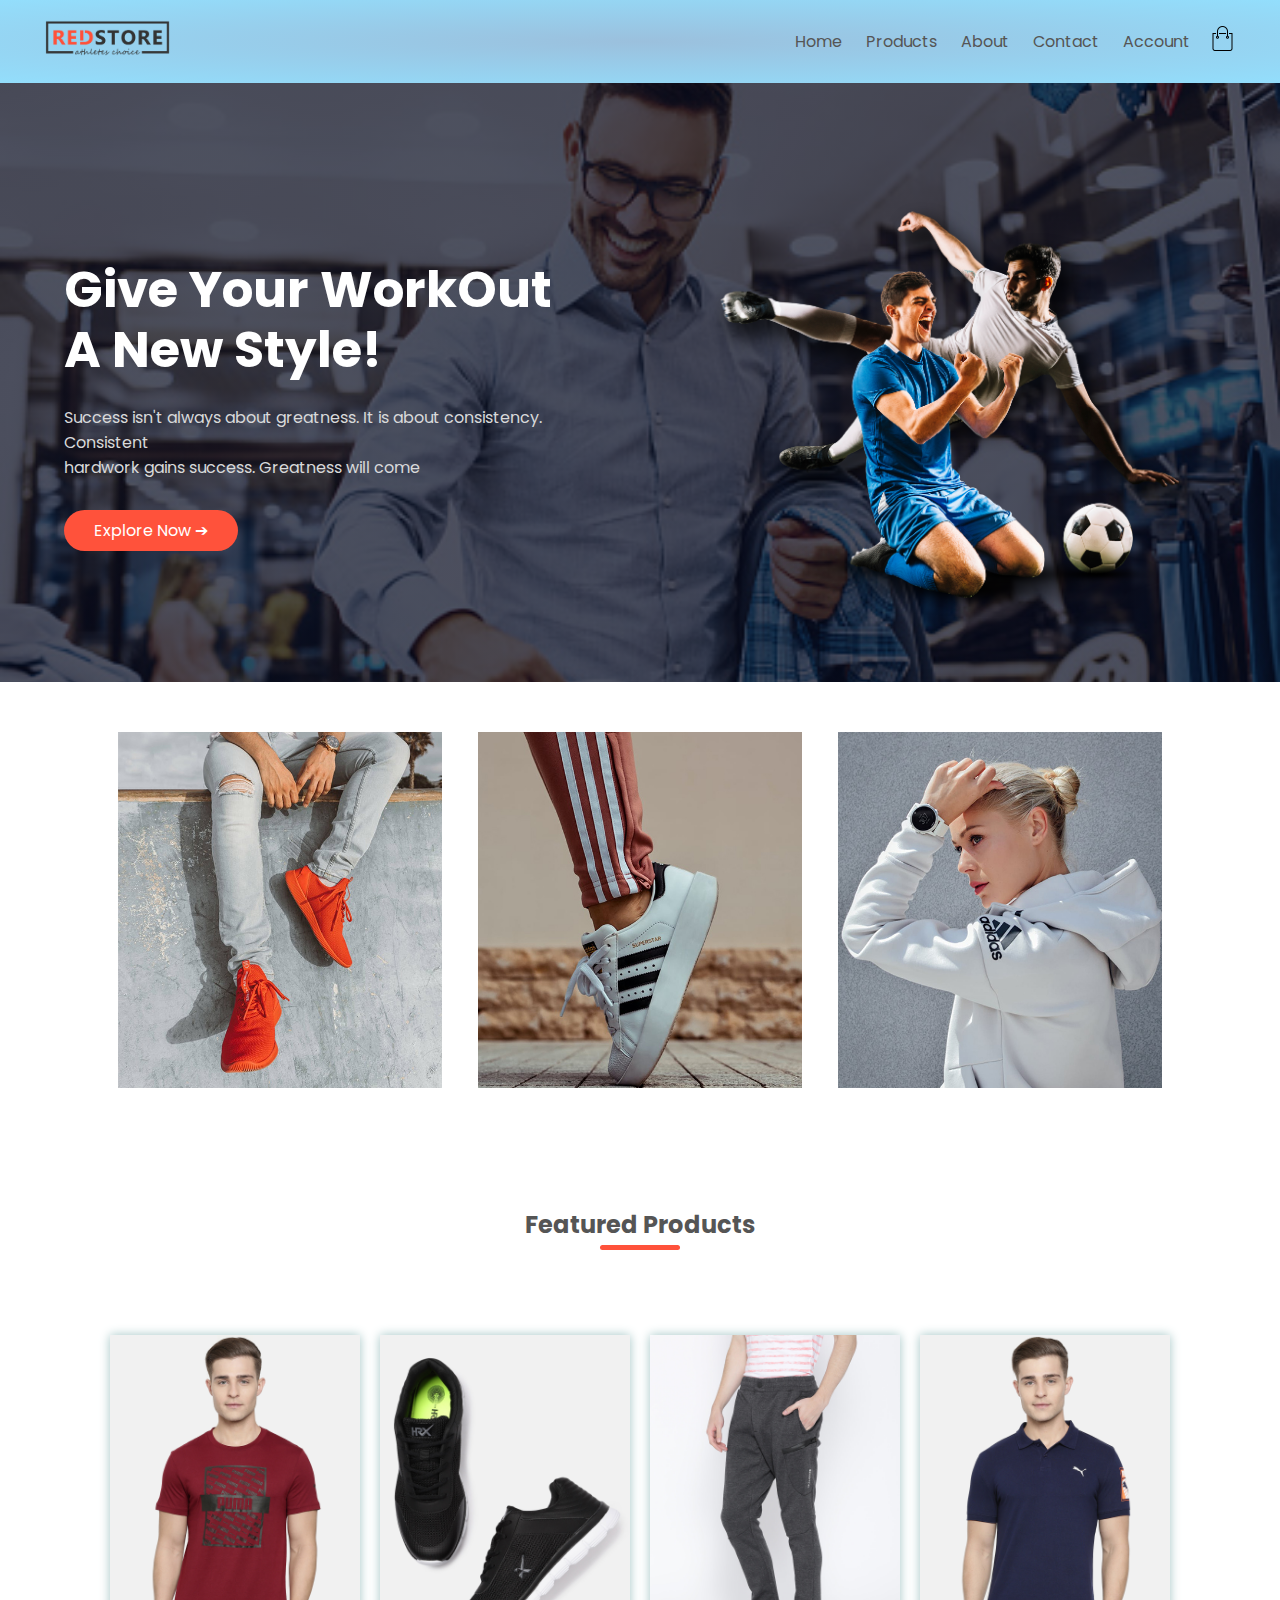
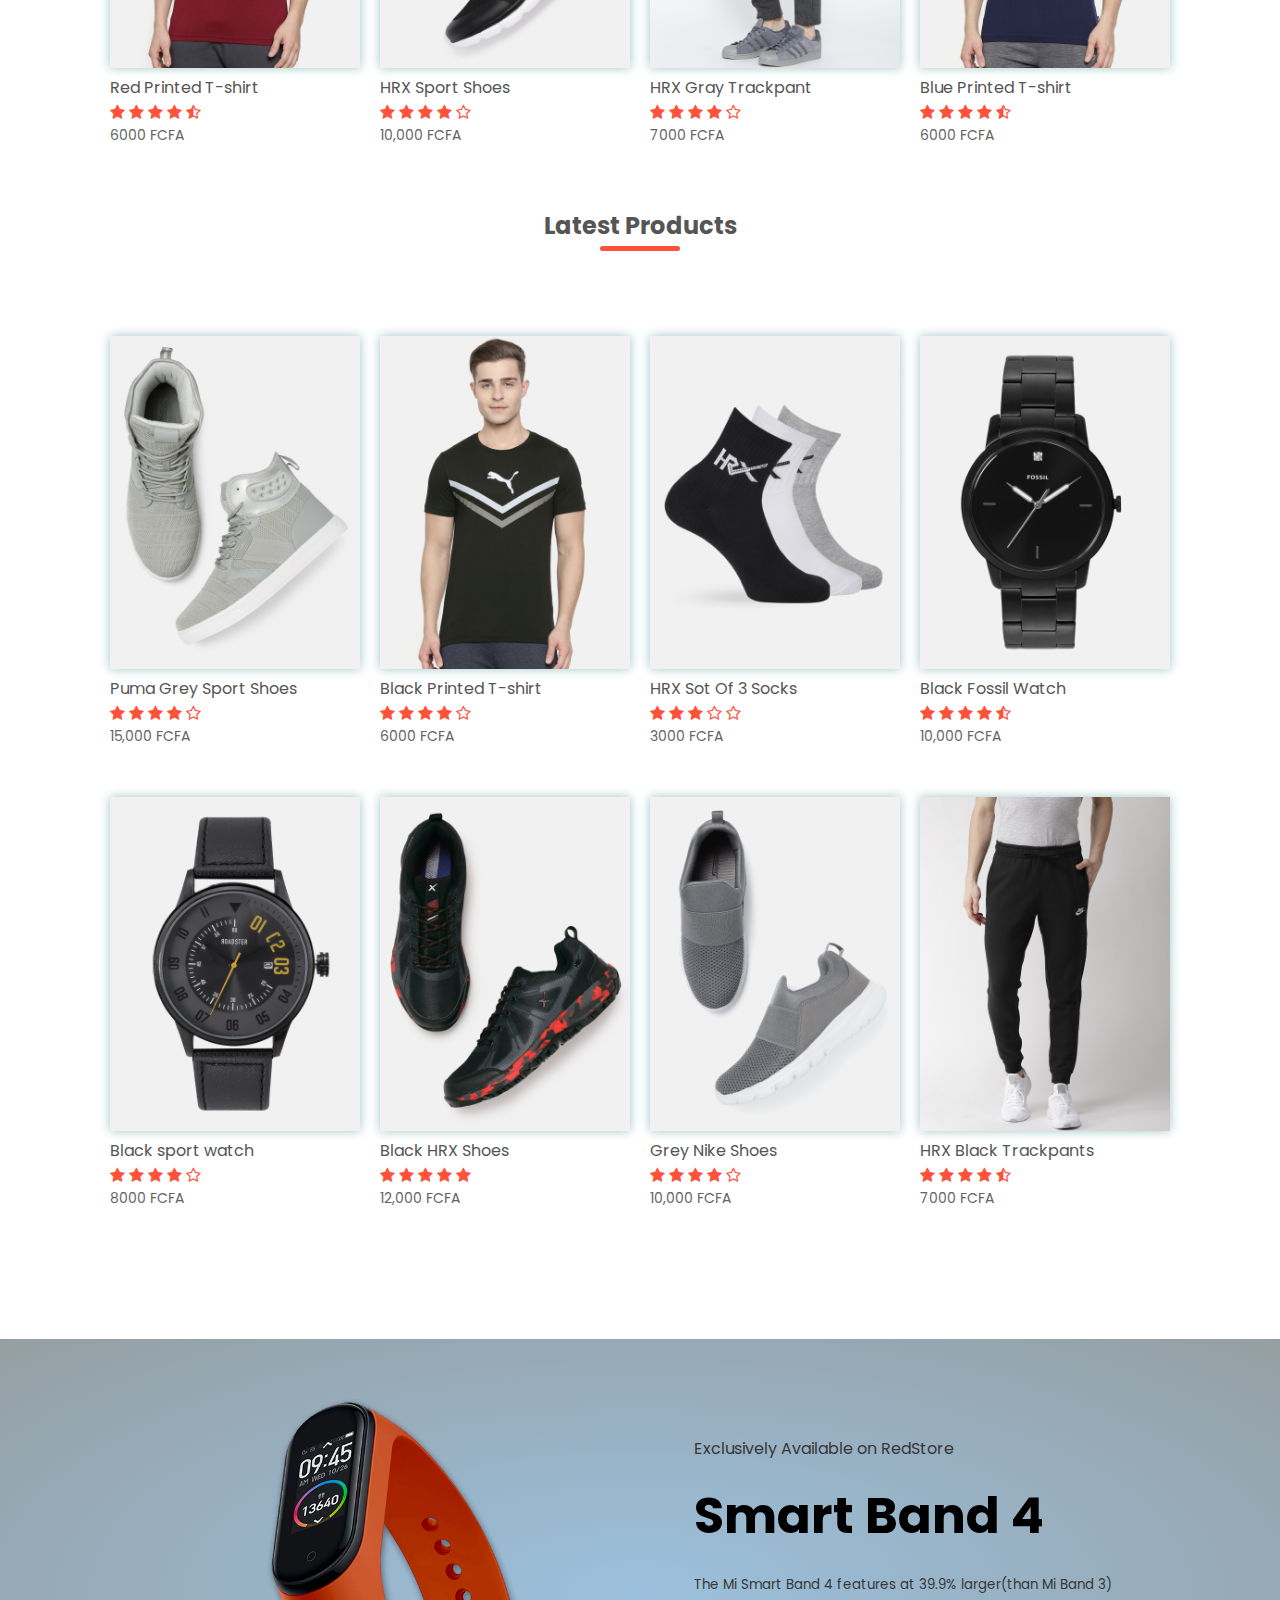
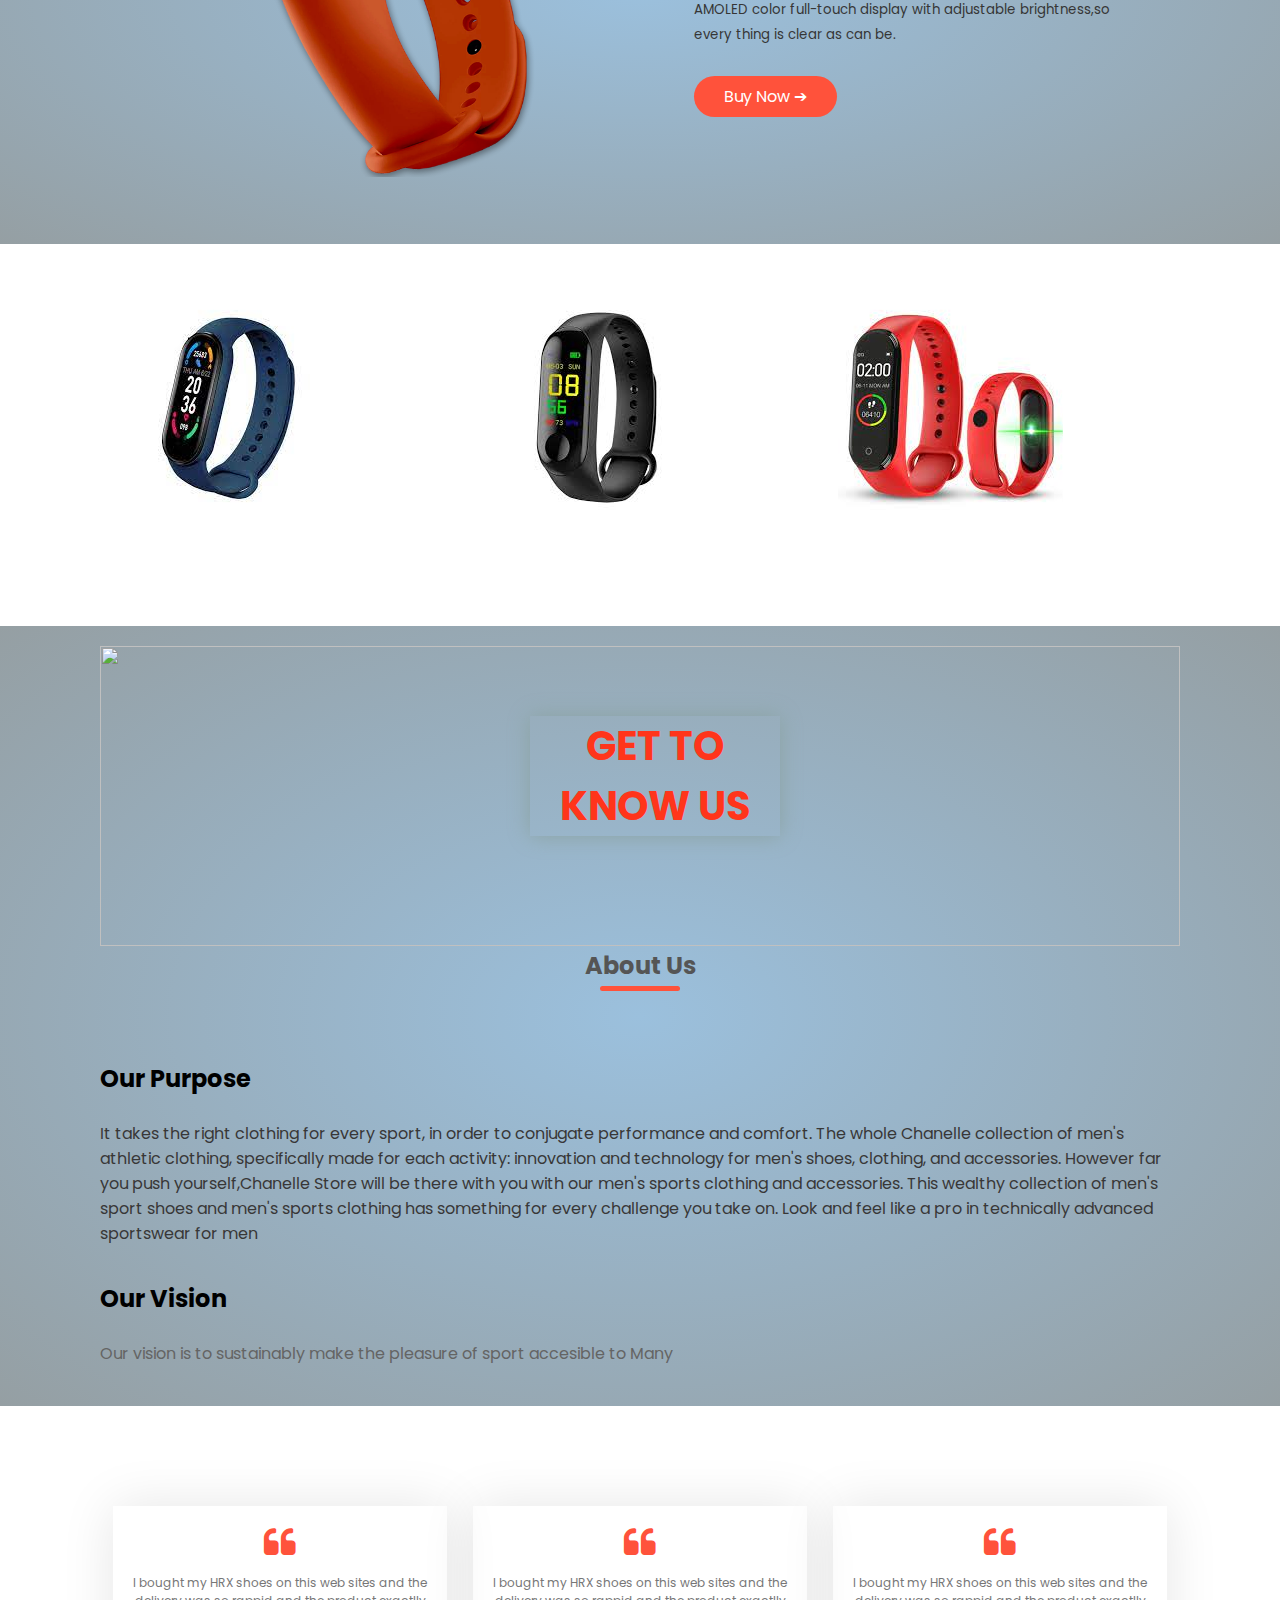
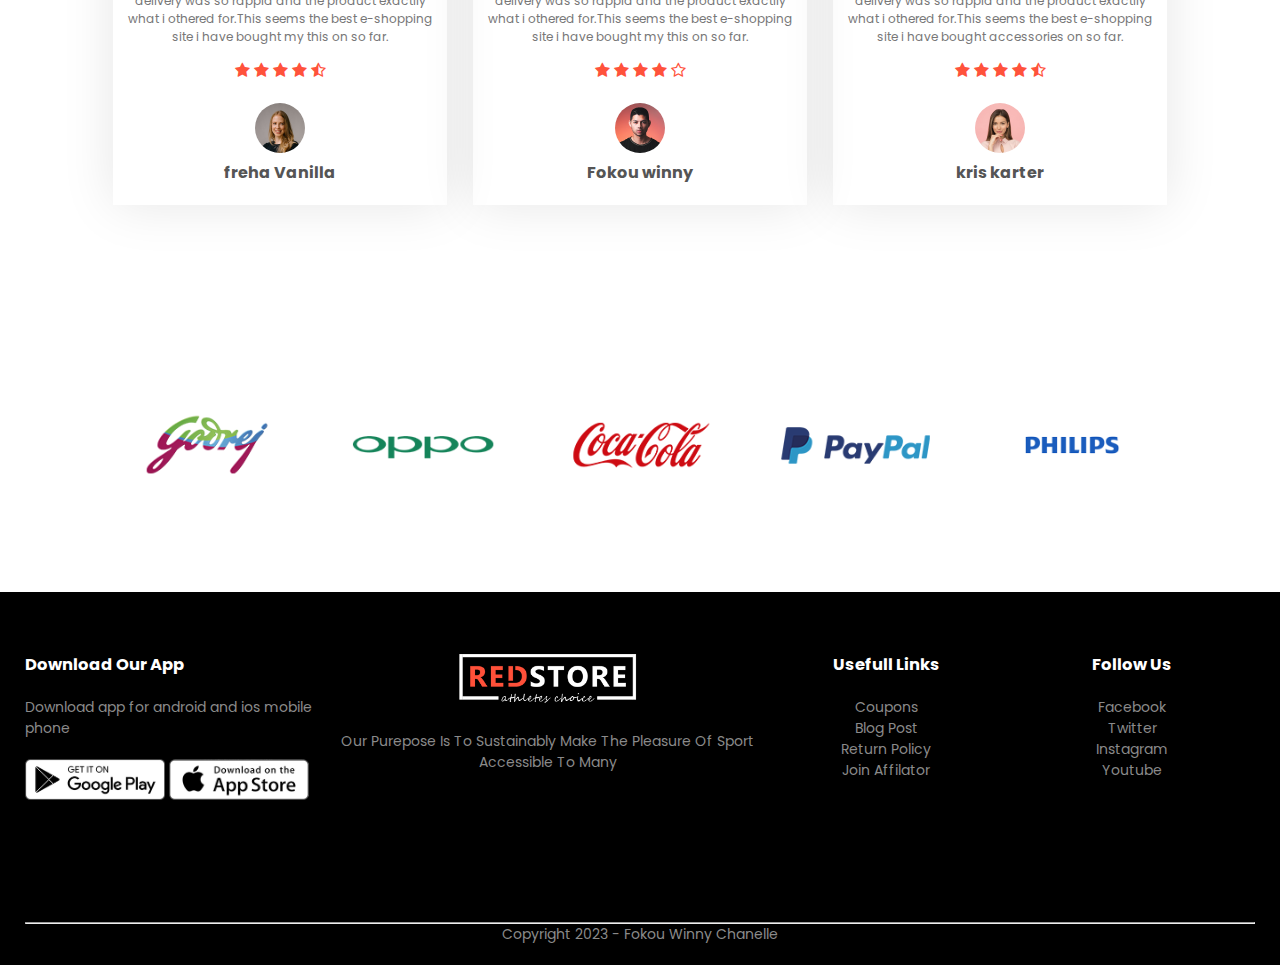
==== chan's E-commerce Website/index.html @ c908f4d0 "My e-commerce website" ====
<!DOCTYPE html>
<html lang="en">
<head>
	<meta charset="UTF-8">
	<meta name="viewport" content="width=device-width,initial-scale=1.0">
	<title>CHANELLE STORE | E-COMMERCE</title>
	<link rel="stylesheet" href="style.css">
	<link rel="preconnect" href="https://fonts.googleapis.com">
	<link rel="preconnect" href="https://fonts.gstatic.com" crossorigin>
	<link href="https://fonts.googleapis.com/css2?family=Poppins:ital,wght@0,200;0,300;0,400;0,600;0,700;1,100;1,200;1,300&display=swap" rel="stylesheet">
	<link rel="stylesheet" href="https://stackpath.bootstrapcdn.com/font-awesome/4.7.0/css/font-awesome.min.css">
</head>
<body>
<!-------header section------->
	<div class="header">
		<div class="container">
			<div class="navbar">
				<div class="logo">
					<a href="index.html"><img src="images/logo.png" width="125px"></a>
				</div>
				<nav>
					<ul id="menu">
						<li><a href="index.html">Home</a></li>
						<li><a href="products.html">Products</a></li>
						<li><a href="#About">About</a></li>
						<li><a href="#contact">Contact</a></li>
						<li><a href="account.html">Account</a></li>
					</ul>
				</nav>
				<a href="cart.html">
					<img src="images/cart.png" width="25px" height="25px">
				</a>
				<img src="images/menu.png" class="menu-icon" onclick="clickmenu()">
			</div>
		</div>
		<div class="row">
			<div class="col-2" >
				<h1>Give Your WorkOut <br>A New Style!</h1>
				<p style="font-size: 16px; color: rgb(216, 217, 218);">Success isn't always about greatness. It is about consistency. Consistent <br> hardwork gains success. Greatness will come</p>
				<a href="" class="btn">Explore Now &#10132;</a>
			</div>
			<div class="col-2">
				<img src="images/image1.png">
			</div>
		</div>
	</div>

<!--------featured categories section-------->
	<div class="categories">
		<div class="small-container">
			<div class="row">
				<div class="col-3">
					<img src="images/category-1.jpg" >
				</div>
				<div class="col-3">
					<img src="images/category-2.jpg" >
				</div>
				<div class="col-3">
					<img src="images/category-3.jpg" >
				</div>
			</div>
		</div>
	</div>

<!----------featured products------->
	<div class="small-container">
		<h2 class="title">Featured Products</h2>
		<div class="row">
			<div class="col-4">
				<div class="sub4">
					<a href="products_detail.html">
						<img src="images/product-1.jpg">
					</a>
					<h4>Red Printed T-shirt</h4>
					<div class="raiting">
						<i class="fa fa-star"></i>
						<i class="fa fa-star"></i>
						<i class="fa fa-star"></i>
						<i class="fa fa-star"></i>
						<i class="fa fa-star-half-o"></i>
					</div>
					<p>6000 FCFA</p>
				</div>
			</div>
			<div class="col-4">
				<div class="sub4">
					<img src="images/product-2.jpg">
					<h4>HRX Sport Shoes</h4>
					<div class="raiting">
						<i class="fa fa-star"></i>
						<i class="fa fa-star"></i>
						<i class="fa fa-star"></i>
						<i class="fa fa-star"></i>
						<i class="fa fa-star-o"></i>
					</div>
					<p>10,000 FCFA</p>
				</div>
			</div>
			<div class="col-4">
				<div class="sub4">
					<img src="images/product-3.jpg">
					<h4>HRX Gray Trackpant</h4>
					<div class="raiting">
						<i class="fa fa-star"></i>
						<i class="fa fa-star"></i>
						<i class="fa fa-star"></i>
						<i class="fa fa-star"></i>
						<i class="fa fa-star-o"></i>
					</div>
					<p>7000 FCFA</p>
				</div>
			</div>
			
			<div class="col-4">
				<div class="sub4">
					<img src="images/product-4.jpg">
					<h4>Blue Printed T-shirt</h4>
					<div class="raiting">
						<i class="fa fa-star"></i>
						<i class="fa fa-star"></i>
						<i class="fa fa-star"></i>
						<i class="fa fa-star"></i>
						<i class="fa fa-star-half-o"></i>
					</div>
					<p>6000 FCFA</p>
				</div>
			</div>
		</div>
<!-- -----------------------------latest products----------------------------- -->
		<h2 class="title">Latest Products</h2>
		<div class="row">
			<div class="col-4">
				<div class="sub4">
					<img src="images/product-5.jpg">
					<h4>Puma Grey Sport Shoes</h4>
					<div class="raiting">
						<i class="fa fa-star"></i>
						<i class="fa fa-star"></i>
						<i class="fa fa-star"></i>
						<i class="fa fa-star"></i>
						<i class="fa fa-star-o"></i>
					</div>
					<p>15,000 FCFA</p>
				</div>
			</div>
			<div class="col-4">
				<div class="sub4">
					<img src="images/product-6.jpg">
					<h4>Black Printed T-shirt</h4>
					<div class="raiting">
						<i class="fa fa-star"></i>
						<i class="fa fa-star"></i>
						<i class="fa fa-star"></i>
						<i class="fa fa-star"></i>
						<i class="fa fa-star-o"></i>
					</div>
					<p>6000 FCFA</p>
				</div>
			</div>
			<div class="col-4">
				<div class="sub4">
					<img src="images/product-7.jpg">
					<h4>HRX Sot Of 3 Socks</h4>
					<div class="raiting">
						<i class="fa fa-star"></i>
						<i class="fa fa-star"></i>
						<i class="fa fa-star"></i>
						<i class="fa fa-star-o"></i>
						<i class="fa fa-star-o"></i>
					</div>
					<p>3000 FCFA</p>
				</div>
			</div>
			
			<div class="col-4">
				<div class="sub4">
					<img src="images/product-8.jpg">
					<h4>Black Fossil Watch</h4>
					<div class="raiting">
						<i class="fa fa-star"></i>
						<i class="fa fa-star"></i>
						<i class="fa fa-star"></i>
						<i class="fa fa-star"></i>
						<i class="fa fa-star-half-o"></i>
					</div>
					<p>10,000 FCFA</p>
				</div>
			</div>
		</div>
		<div class="row">
			<div class="col-4">
				<div class="sub4">
					<img src="images/product-9.jpg">
					<h4>Black sport watch</h4>
					<div class="raiting">
						<i class="fa fa-star"></i>
						<i class="fa fa-star"></i>
						<i class="fa fa-star"></i>
						<i class="fa fa-star"></i>
						<i class="fa fa-star-o"></i>
					</div>
					<p>8000 FCFA</p>
				</div>
			</div>
			<div class="col-4">
				<div class="sub4">
					<img src="images/product-10.jpg">
					<h4>Black HRX Shoes</h4>
					<div class="raiting">
						<i class="fa fa-star"></i>
						<i class="fa fa-star"></i>
						<i class="fa fa-star"></i>
						<i class="fa fa-star"></i>
						<i class="fa fa-star"></i>
					</div>
					<p>12,000 FCFA</p>
				</div>
			</div>
			<div class="col-4">
				<div class="sub4">
					<img src="images/product-11.jpg">
					<h4>Grey Nike Shoes</h4>
					<div class="raiting">
						<i class="fa fa-star"></i>
						<i class="fa fa-star"></i>
						<i class="fa fa-star"></i>
						<i class="fa fa-star"></i>
						<i class="fa fa-star-o"></i>
					</div>
					<p>10,000 FCFA</p>
				</div>
			</div>
			
			<div class="col-4">
				<div class="sub4">
					<img src="images/product-12.jpg">
					<h4>HRX Black Trackpants</h4>
					<div class="raiting">
						<i class="fa fa-star"></i>
						<i class="fa fa-star"></i>
						<i class="fa fa-star"></i>
						<i class="fa fa-star"></i>
						<i class="fa fa-star-half-o"></i>
					</div>
					<p>7000 FCFA</p>
				</div>
			</div>
		</div>
	</div>

<!----------------offers------------------>
	<div class="offers">
		<div class="small-container">
			<div class="row">
				<div class="col-2">
					<img src="images/exclusive.png" class="offers-img">
				</div>
				<div class="col-2">
					<p style="color: rgb(54, 54, 54);">Exclusively Available on RedStore</p>
					<h1 style="color: black">Smart Band 4</h1>
					<small>The Mi Smart Band 4 features at 39.9% larger(than Mi Band 3) AMOLED color full-touch display with adjustable brightness,so every thing is clear as can be.<br></small>
					<a href="" class="btn">Buy Now &#10132;</a>
				</div>
			</div>
		</div>
	</div>

<!--------featured categories end section-------->
	<div class="categories">
		<div class="small-container">
			<div class="row">
				<div class="col-3">
					<img src="images/cat-end-8.jpeg" >
				</div>
				<div class="col-3">
					<img src="images/cat-end-6.jpeg" >
				</div>
				<div class="col-3">
					<img src="images/cat-end-5.jpeg" >
				</div>
			</div>
		</div>
	</div>

<!-- -------------------------About us------------------------------- -->
	<div class="about-us" id="About">
		<div class="small-container">
			<img src="/images/about-us.jpg">
			<div class="GET">
				<h1> GET TO KNOW US <br></h1>
			</div>
			<h2 class="title">About Us</h2>
			<div class="our-aim">
				<h2><br>Our Purpose</h2>
				<p style="color: rgb(56, 55, 55);"><br>It takes the right clothing for every sport, in order to conjugate performance and comfort. The whole Chanelle collection of men's athletic clothing, specifically made for each activity: innovation and technology for men's shoes, clothing, and accessories. However far you push yourself,Chanelle Store will be there with you with our men's sports clothing and accessories. This wealthy collection of men's sport shoes and men's sports clothing has something for every challenge you take on. Look and feel like a pro in technically advanced sportswear for men</p>
				<h2><br>Our Vision</h2>
				<p><br>Our vision is to sustainably make the pleasure of sport accesible to Many</p>
			</div>
		</div>
	</div>

<!------------------Testimonial------------------->
	<div class="testimonial">
		<div class="small-container">
			<div class="row">
				<div class="col-3">
					<i class="fa fa-quote-left"></i>
					<p>I bought my HRX shoes on this web sites and the delivery was so rappid and the product exactlly what i othered for.This seems the best e-shopping site i have bought my this on so far.</p>
					<div class="raiting">
						<i class="fa fa-star"></i>
						<i class="fa fa-star"></i>
						<i class="fa fa-star"></i>
						<i class="fa fa-star"></i>
						<i class="fa fa-star-half-o"></i>
					</div>
					<img src="images/user-1.png" class="user-img">
					<h3>freha Vanilla</h3>
				</div>
				<div class="col-3">
					<i class="fa fa-quote-left"></i>
					<p>I bought my HRX shoes on this web sites and the delivery was so rappid and the product exactlly what i othered for.This seems the best e-shopping site i have bought my this on so far.</p>
					<div class="raiting">
						<i class="fa fa-star"></i>
						<i class="fa fa-star"></i>
						<i class="fa fa-star"></i>
						<i class="fa fa-star"></i>
						<i class="fa fa-star-o"></i>
					</div>
					<img src="images/user-2.png" class="user-img">
					<h3>Fokou winny</h3>
				</div>
				<div class="col-3">
					<i class="fa fa-quote-left"></i>
					<p>I bought my HRX shoes on this web sites and the delivery was so rappid and the product exactlly what i othered for.This seems the best e-shopping site i have bought accessories on so far.</p>
					<div class="raiting">
						<i class="fa fa-star"></i>
						<i class="fa fa-star"></i>
						<i class="fa fa-star"></i>
						<i class="fa fa-star"></i>
						<i class="fa fa-star-half-o"></i>
					</div>
					<img src="images/user-3.png" class="user-img">
					<h3>kris karter</h3>
				</div>
			</div>
		</div>
	</div>
<!--------------brands------------->
	<div class="brands">
		<div class="small-container">
			<div class="row">
				<div class="col-5">
					<img src="images/logo-godrej.png">
				</div>
				<div class="col-5">
					<img src="images/logo-oppo.png">
				</div>
				<div class="col-5">
					<img src="images/logo-coca-cola.png">
				</div>
				<div class="col-5">
					<img src="images/logo-paypal.png">
				</div>
				<div class="col-5">
					<img src="images/logo-philips.png">
				</div>
			</div>
		</div>
	</div>
<!------------------footer--------------->
<div class="footer" id="contact">
	<div class="containerf">
		<div class="row">
			<div class="footer-col-1">
				<h3>Download Our App</h3>
				<p>Download app for android and ios mobile phone</p>
				<div class="app-logo">
					<img src="images/play-store.png" >
					<img src="images/app-store.png" >
				</div>
			</div>
			<div class="footer-col-2">
				<img src="images/logo-white.png">
				<p>Our Purepose Is To Sustainably Make The Pleasure Of Sport Accessible To Many</p>
			</div>
			<div class="footer-col-3">
				<h3>Usefull Links</h3>
				<ul>
					<li>Coupons</li>
					<li>Blog Post</li>
					<li>Return Policy</li>
					<li>Join Affilator</li>
				</ul>
			</div>
			<div class="footer-col-4">
				<h3>Follow Us</h3>
				<ul>
					<li>Facebook</li>
					<li>Twitter</li>
					<li>Instagram</li>
					<li>Youtube</li>
				</ul>
			</div>
		</div>
		<hr>
		<p class="copyright">Copyright 2023 - Fokou Winny Chanelle</p>
	</div>
</div>

<script src="script.js"></script>

</body>
</html>
---- chan's E-commerce Website/style.css ----
* {
    margin: 0;
    padding:0;
}
body {
    font-family: 'Poppins', sans-serif;
}
/* -------------------- navigation bar-----------*/
.navbar {
    display: flex;
    align-items: center;
    padding: 20px;
}
nav {
    flex: 1;
    text-align: right;
}
nav ul{
    display: inline-block;
    list-style-type: none;
}
nav ul li{
    margin-right: 20px;
    font-size: 16px;
    display: inline-block ; 
}
nav ul li::after{
    content: '';
    width: 0%;
    height: 2px;
    background: #ff523b;
    margin:auto;
    display: block  ;
    transition: 0.5s;
}
nav ul li:hover::after{
    width: 100%;
}
a {
    text-decoration: none;
    color: #555;
}
p {
    color: rgb(100, 100, 100);
}
.container {
    max-width: 1300px;
    margin: auto;
    padding-left: 25px;
    padding-right: 25px;
    background: radial-gradient(rgb(155, 192, 221),rgb(147, 222, 252));
}
/* -----------------------header--------------------- */
.row {
    display: flex;
    align-items: center; 
    justify-content: space-around;
    flex-wrap: wrap;
}
.col-2 {
    flex-basis: 40%;
    min-width: 300px;
}
.col-2 img {
    max-width: 100%;
    padding: 50px 0;
}
.col-2 h1 {
    font-size: 50px;
    line-height: 60px;
    margin: 25px 0;
    color: #fff;
}
.btn {
    display: inline-block;
    color: #fff;
    background: #ff523b;
    padding: 8px 30px;
    margin: 30px 0;
    border-radius: 30px; ;
    transition-duration: 0.5s;
}
.btn:hover{
    background: grey;
}
.header {
    background-image: linear-gradient(rgba(4,9,30,0.7),rgba(4,9,30,0.7)),url(images/fbg.jpg);
    width: 100%;
    height: 100%;
    background-size: cover;
}
.header .row{
    margin-top: 50px;
}
/* --------------------------categories-------------------------- */
.categories{
    margin-top: 50px;  
}
.col-3 {
    flex-basis: 30%;
    min-width: 250px;
    margin-bottom: 100px;
}
.col-3 img {
    max-width: 100%;
}
.small-container {
    max-width: 1080px;
    margin: auto;
    padding-left: 25px;
    padding-right: 25px;
}
.title{
    text-align: center;
    margin: 0 auto 80px;
    position: relative;
    line-height: 60px;
    color: #555;
}
.title::after{
    content: '';
    width: 80px;
    height: 5px;
    border-radius: 5px;
    background: #ff523b;
    bottom: 5px;
    position: absolute;
    left: 50%;
    transform: translate(-50%);
}
.col-4 {
    flex-basis: 20%;
    min-width: 250px;
    margin-bottom: 50px;
    transition: 0.1s;
}
.col-4 img {
    max-width: 100%;
    box-shadow: 0 0 10px 0 rgb(163, 197, 197);
}
h4 {
    color: #555;
    font-weight: normal;
}
.col-4 p{
    font-size: 14px;
}
.raiting .fa{
    color: #ff523b;
}
.col-4 .sub4:hover {
    transform: translateY(-20px);
}
/* -----------------------------------------offers------------------------------ */
.offers {
    background: radial-gradient(rgb(155, 192, 221),rgb(149, 159, 163));
    margin-top: 80px;
    padding: 30px;
}
.col-2 .offers-img {
    padding: 30px;
}
.col-2 .offers-img:hover{
    box-shadow: 0 0 20px 0 rgb(139, 163, 163);
}
small {
    color: rgb(54, 54, 54);
}

/* ---------------------------------About us----------------------- */
.about-us {
    background: radial-gradient(rgb(155, 192, 221),rgb(149, 159, 163));
    height: 780px;
}
.about-us img {
    width: 1080px;
    height: 300px;
    margin: 20px 0;
}
.about-us .title {
    transform: translateY(-150px);
}
.GET {
    width: 250px;
    margin-left: 430px;
    text-align: center;
    color:#ff351b;
    font-size: 20px;
    transform: translateY(-250px);
    box-shadow: 0 0 20px 0 rgb(139, 163, 163);
}
.our-aim {
    transform: translateY(-200px);
}
/* ---------------------------testimonial---------------------------- */
.testimonial {
    padding-top: 100px;
}
.testimonial .col-3 {
    text-align: center;
    padding: 20px 5px;
    box-shadow: 0 0 50px 0px rgba(0,0,0, 0.1);
    cursor: pointer;
    transition: 0.1s;
}
.testimonial .col-3 img {
    width: 50px;
    margin-top: 20px;
    border-radius: 50%;
}
.testimonial .col-3:hover {
    transform: translateY(-10px);
}
.fa.fa-quote-left {
    font-size:34px;
    color: #ff523b;
}
.col-3 p {
    font-size: 12px;
    color: #777;
    margin: 12px 0;
}
.testimonial .col-3 h3 {
    font-weight: 600px;
    color: #555;
    font-size: 16px;
}
/* -------------------------brands----------------------------- */
.brands {
    margin: 100px auto;
}
.col-5 {
    width: 160px;
}
.col-5 img{
    width: 100%;
    cursor: pointer;
    filter: grayscale(20%);
}
.col-5 img:hover {
    filter: grayscale(100%);
}
/* ------------------footer------------------ */
.containerf {
    max-width: 1300px;
    margin: auto;
    padding-left: 25px;
    padding-right: 25px;
}
.footer {
    background: #000;
    color: #8a8a8a;
    font-size: 14px;
    padding: 60px 0 20px;
}
.footer p {
    color: #8a8a8a;
}
.footer h3 {
    color: #fff;
    margin-bottom: 20px;
}
.footer-col-1 ,.footer-col-2, .footer-col-3, .footer-col-4 {
    min-height: 250px;
    margin-bottom: 20px;
}
.footer-col-1 {
    flex-basis: 25%;
}
.footer-col-2 {
    flex: 1;
    text-align: center;
}
.footer-col-2 img {
    width: 180px;
    margin-bottom: 20px;
}
.footer-col-3  , .footer-col-4 {
    flex-basis: 20%;
    text-align: center;
}
ul {
    list-style-type: none;
}
.app-logo {
    margin-top: 20px;
}
.app-logo img{
    width: 140px;
}
.footer .hr {
    border: none;
    background: rgb(1, 10, 53);
    height: 3px;
    margin: 20px 0;
}
.copyright{
    text-align: center;
}
.menu-icon{
    width: 28px;
    margin-left: 20px;
    display: none;
}

/* ---------------------------products------------------------ */
.row-2 {
    justify-content: space-between;
    margin: 100px auto 50px;
}
select {
    border: 2px solid #ff523b;
    padding: 5px;
}
select:focus {
    outline: none;
}
.page-btn {
    margin: 0 auto 80px;
}
.page-btn span {
    display: inline-block;
    border: 2px solid #ff523b;
    margin-top: 20px;
    margin-left: 10px;
    height: 40px;
    width: 40px;
    text-align: center;
    line-height: 40px;
    cursor: pointer;
}
.page-btn span:hover {
    background: #ff523b;
    color: #fff;
}

/* --------------------------single product details--------------------- */
.single-product {
    margin-top: 80px
}
.single-product .col-2 img {
    padding: 0;
}
.single-product .col-2{
    padding: 20px;
}
.single-product h4 {
    margin: 20px 0;
    font-size: 22px;
    font-weight: bold;
}
.single-product select {
    display: block;
    padding: 10px;
    margin-top: 20px;
}
.single-product input {
    width: 50px;
    height: 40px;
    padding-left: 10px;
    font-size: 20px;
    margin-right: 10px;
    border: 1px solid #ff523b;
}
input:focus {
    outline: none;
}

.single-product .fa {
    color: #ff523b;
    margin-left: 10PX;
}
.small-img-row {
    display: flex;
    justify-content: space-between;
}
.small-img-col {
    flex-basis: 24%;
    cursor: pointer;
}
/* ----------------cart item------------------ */

.cart-page {
    margin: 80px auto;
}
table {
    width: 100%;
    border-collapse: collapse;
}
.cart-info {
    display: flex;
    flex-wrap: wrap;
}
th {
    text-align: left;
    padding: 5px;
    color: white;
    background: #ff523b;
    font-weight: normal;
}
td {
    padding: 10px 5px;
}
td input {
    width: 40px;
    height: 30px;
    padding: 5px;
}
td a {
    color: #ff523b;
    font-size: 12px;
}
td img{
    width: 80px;
    height: 80px;
    margin-right: 10px;
}
.total-price {
    display: flex;
    justify-content: flex-end;
}
.total-price table{
    border-top: 3px solid #ff523b;
    max-width: 400px;
    width: 100%;
}
td:last-child {
    text-align: right;
}
th:last-child {
    text-align: right;
}

/* -------------------account-page-------------- */
.form-container {
    background: white;
    width: 300px;
    height: 400px;
    position: relative;
    text-align: center;
    padding: 20px 0;
    margin: auto;
    margin-bottom: 10px;
    box-shadow: 0 0 20px 0 rgb(140, 194, 194);
    overflow: hidden;
}
.form-container span {
    font-weight: bold;
    padding: 0 10px;
    color: #555;
    cursor: pointer;
    width: 100px;
    display: inline-block;
}
.form-btn {
    display: inline-block;
}
.form-container form {
    max-width: 300px;
    padding: 0 20px;
    position: absolute;
    top: 130px;
    transition: 1s;
}
form input {
    width: 80%;
    height: 30px;
    margin: 10px 0;
    padding: 0 10px;
    border: 1px solid #ccc;
}
form .btn {
    width: 80%;
    border: none;
    cursor: pointer;
    margin: 10px 0;
} 

form .btn:focus {
    outline: none;
}
#logf {
    left: -325px;
}
#regf {
    left: 0px;
}
form a {
    font-size: 12px;
}
#Indicator {
    width: 110px;
    height: 3px;
    border: none;
    margin-top: 8px;
    margin-left: 20px;
    background: #ff523b;
    transform: translateX(135px);
    transition: 1s;
}




/* ---------------media query for menu -------------- */
@media only screen and (max-width:800px){
    nav ul{
        position: absolute;
        top: 70px;
        left: 0;
        background: radial-gradient(rgb(1, 114, 212),rgb(147, 222, 252));
        width:100%;
        overflow: hidden;
        transition: max-height 0.5s;
    }
    nav ul li{
        display: block;
        margin-right: 50px;
        margin-top: 10px;
        margin-bottom: 10px;
    }
    nav ul li::after{
        content: "";
        height: 2px;
        width: 0%;
        background: #ff523b;
        margin-left: 80%;
        margin-right: 50px;
        transition: 0.1s;
    }
    nav ul li:hover::after{
        width: 70px;
    }
    .menu-icon {
        display: block;
        cursor: pointer;
    }
    .about-us img {
        width: 100%;
        height: 100%;
        margin: 20px 0;
    }
}
/* ---------------media query for less than 600 screen size -------------- */
@media only screen and (max-width:600px){
    .row{
        text-align: center;
    }
    .footer-col-2 {
        flex: 1;
        text-align: center;
        margin-top: 60px;
        margin-bottom: 0;
        margin-left: 35px;
        margin-right: 35px;
    }
    .col-2, .col-3, .col-4 {
        flex-basis: 100%;
    }
    .single-product .row {
        text-align: left;
    }
    .single-product .col-2 {
        padding: 20px 0;
    }
    .single-product h1 {
        font-size: 26px;
        line-height: 32px;
    }
    .cart-info p {
        font-size: 12px;
    }
    /* ---------------------------------About us----------------------- */
    .about-us {
        height: 1000px;
        text-align: center;
    }
    .about-us .title {
        transform: translateY(-115px);
    }
    .GET {
        width: 40%;
        margin-left: 30%;
        text-align: center;
        color:#ff351b;
        font-size: 14px;
        transform: translateY(-180px);
        box-shadow: 0 0 20px 0 rgb(139, 163, 163);
    }
}
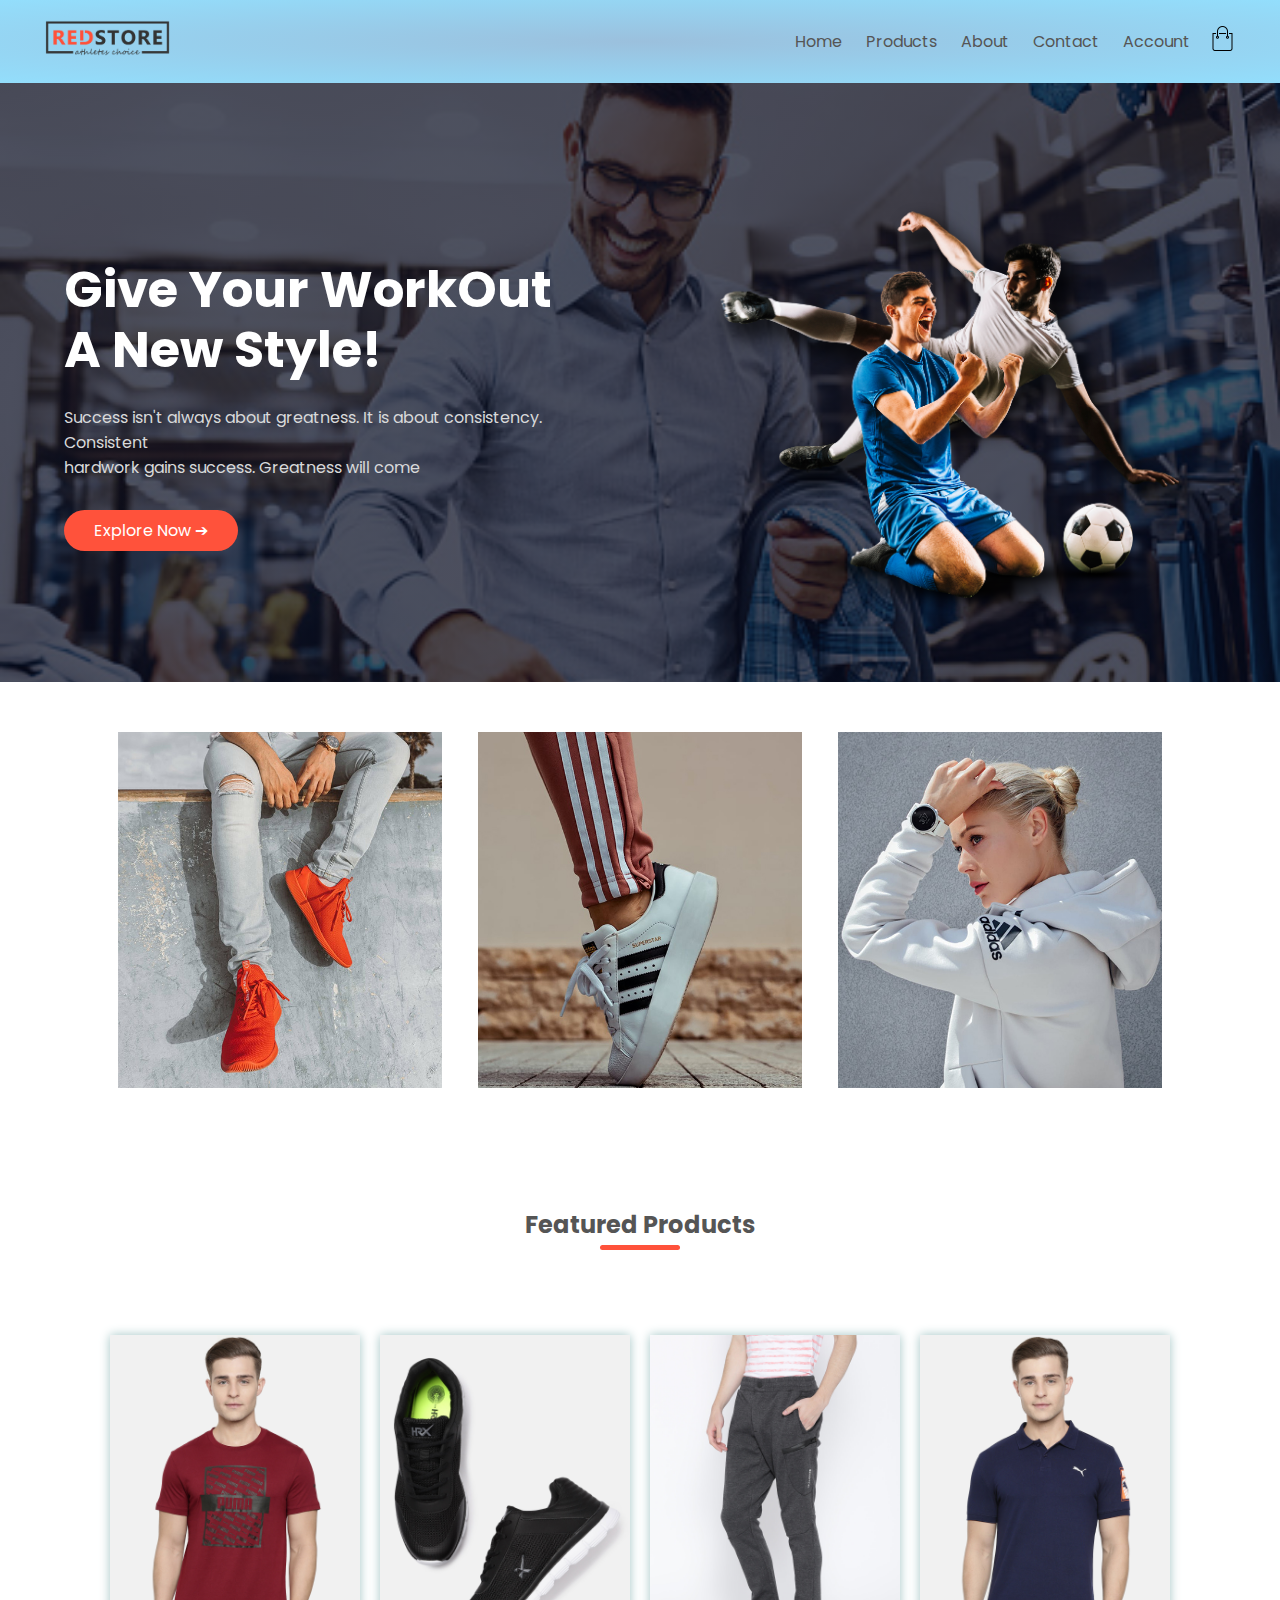
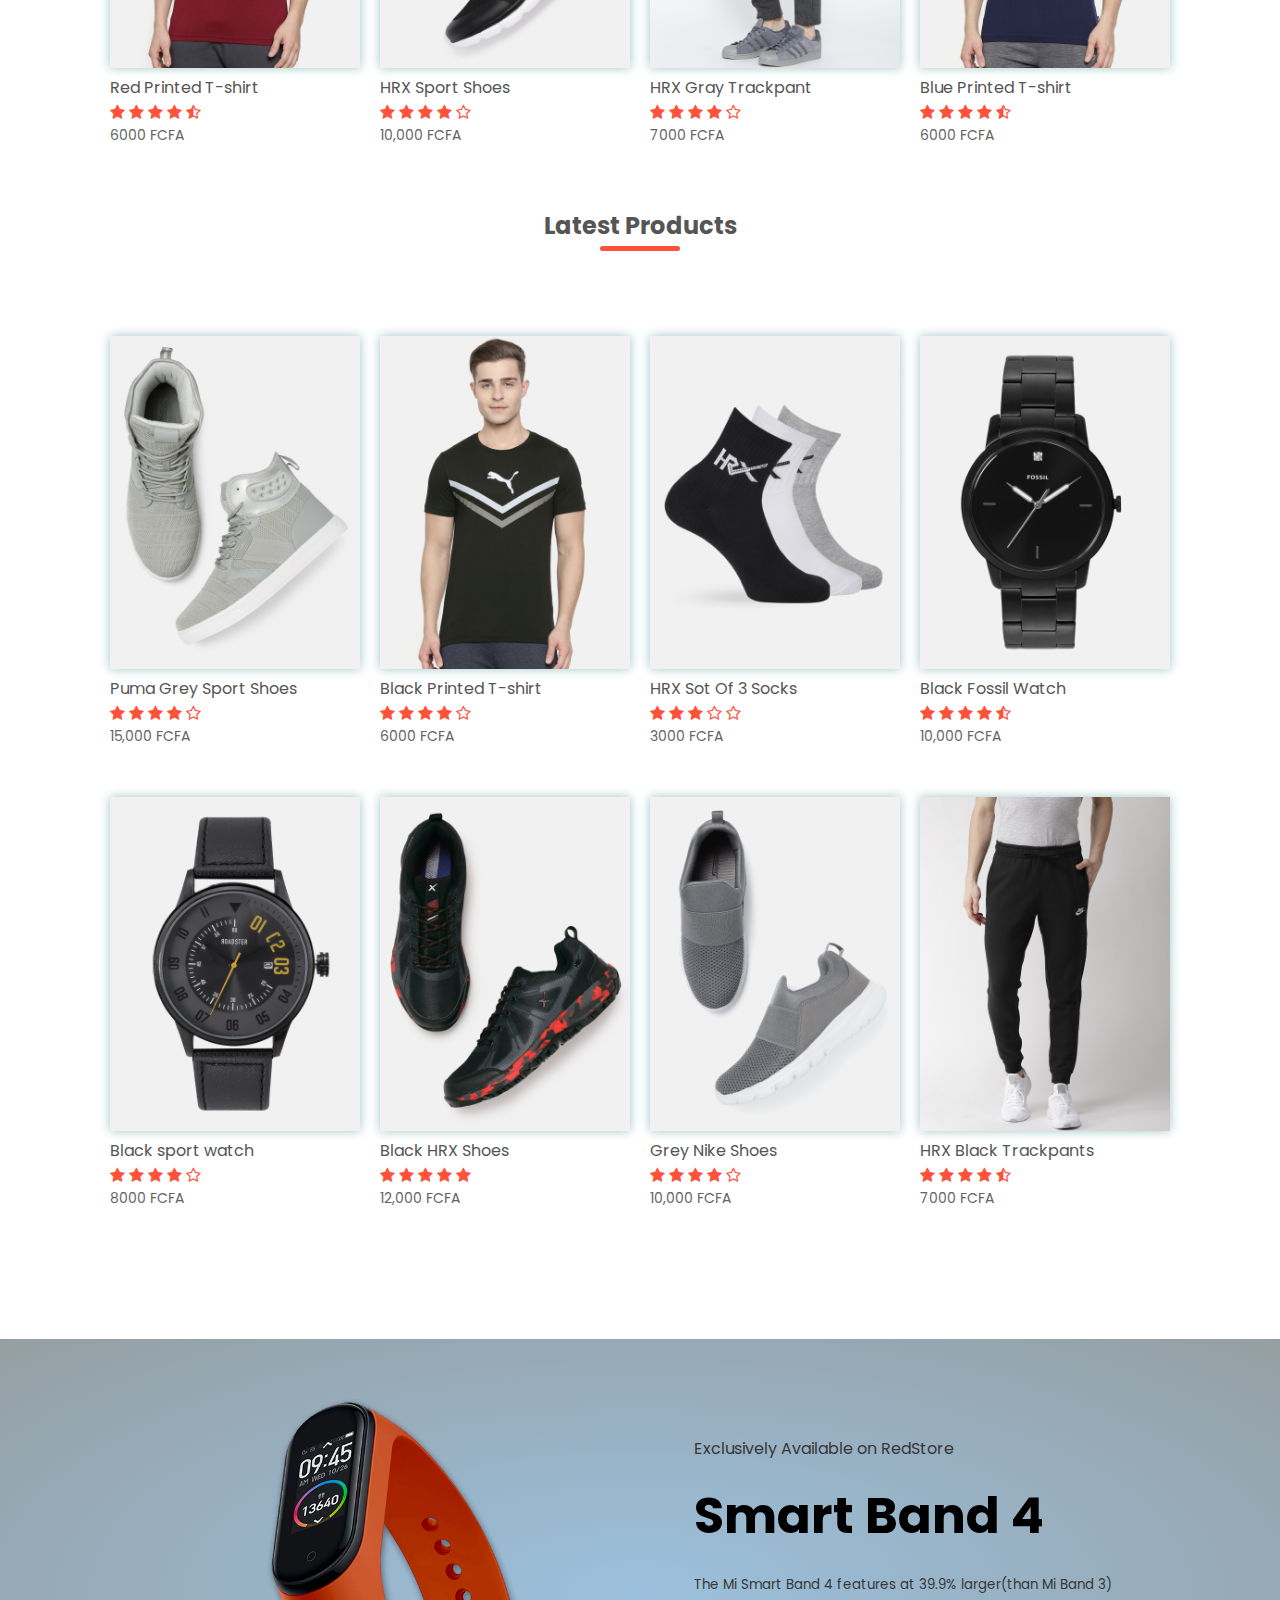
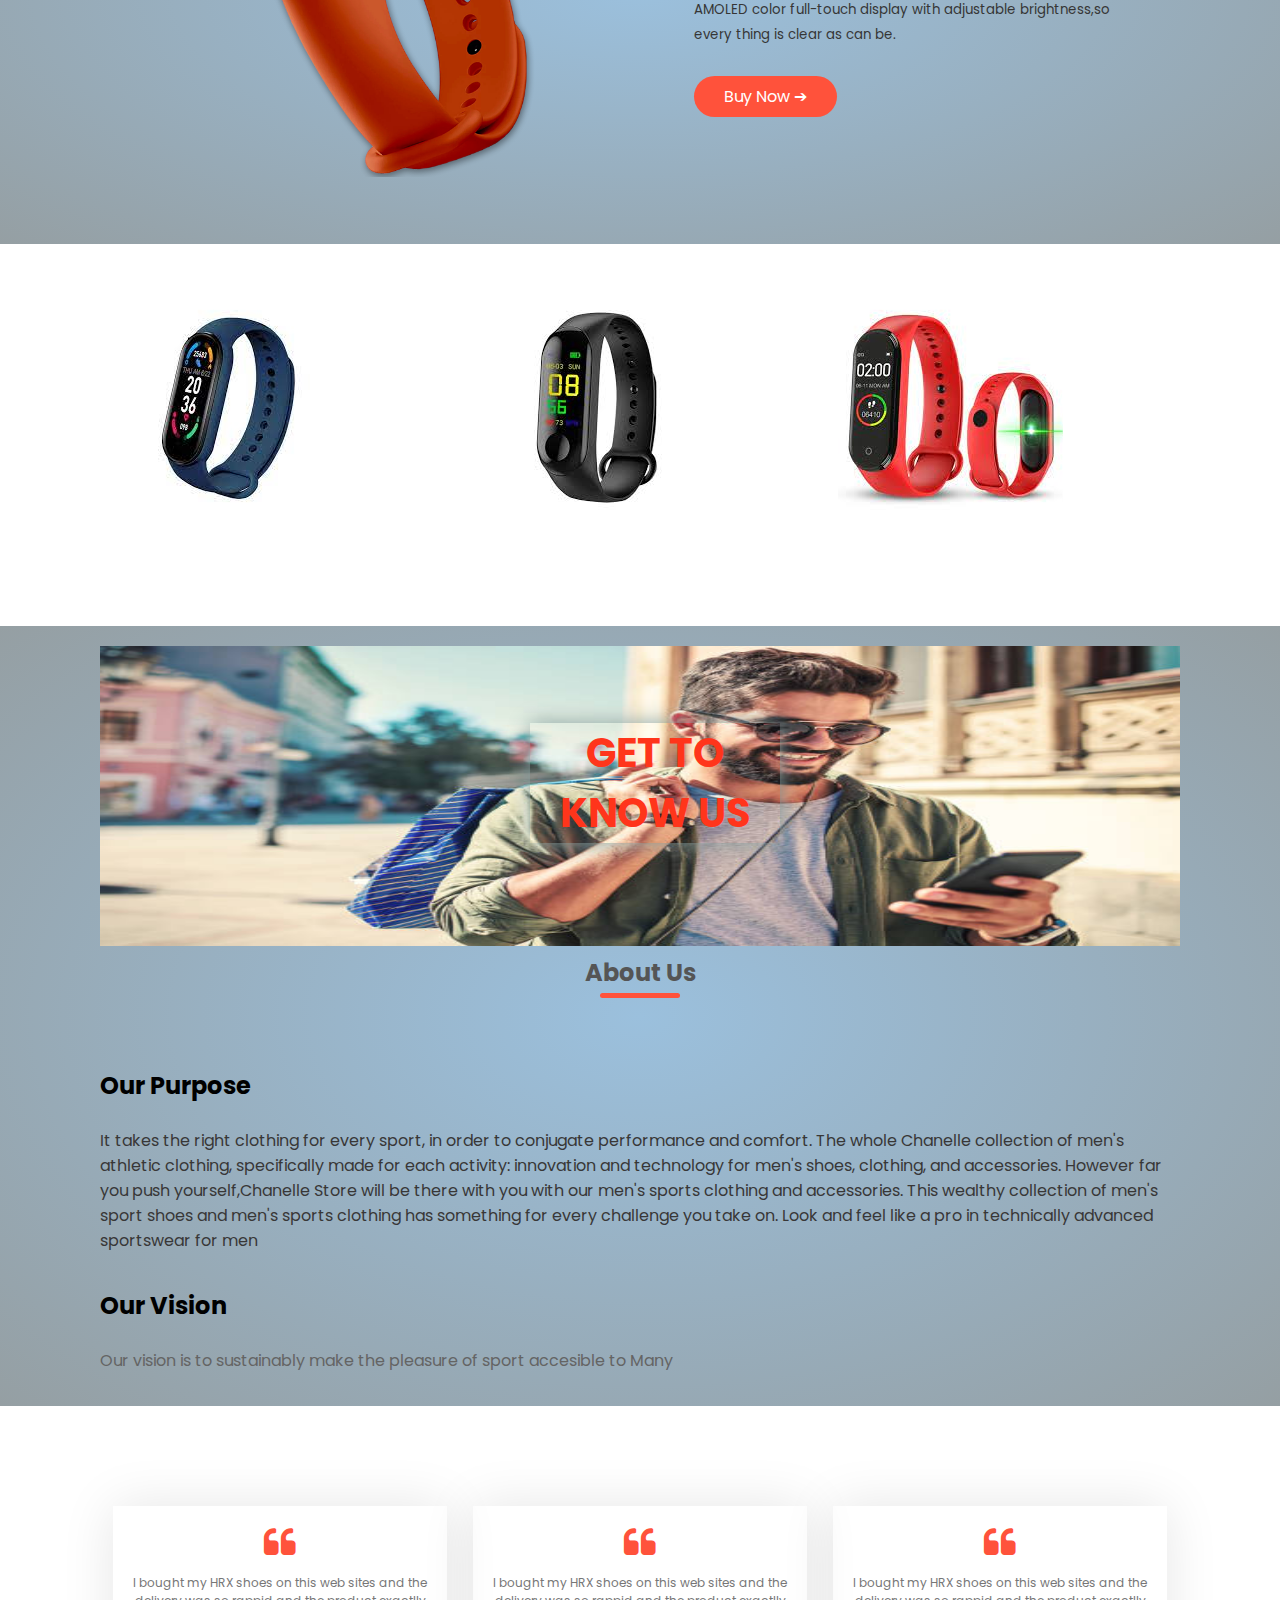
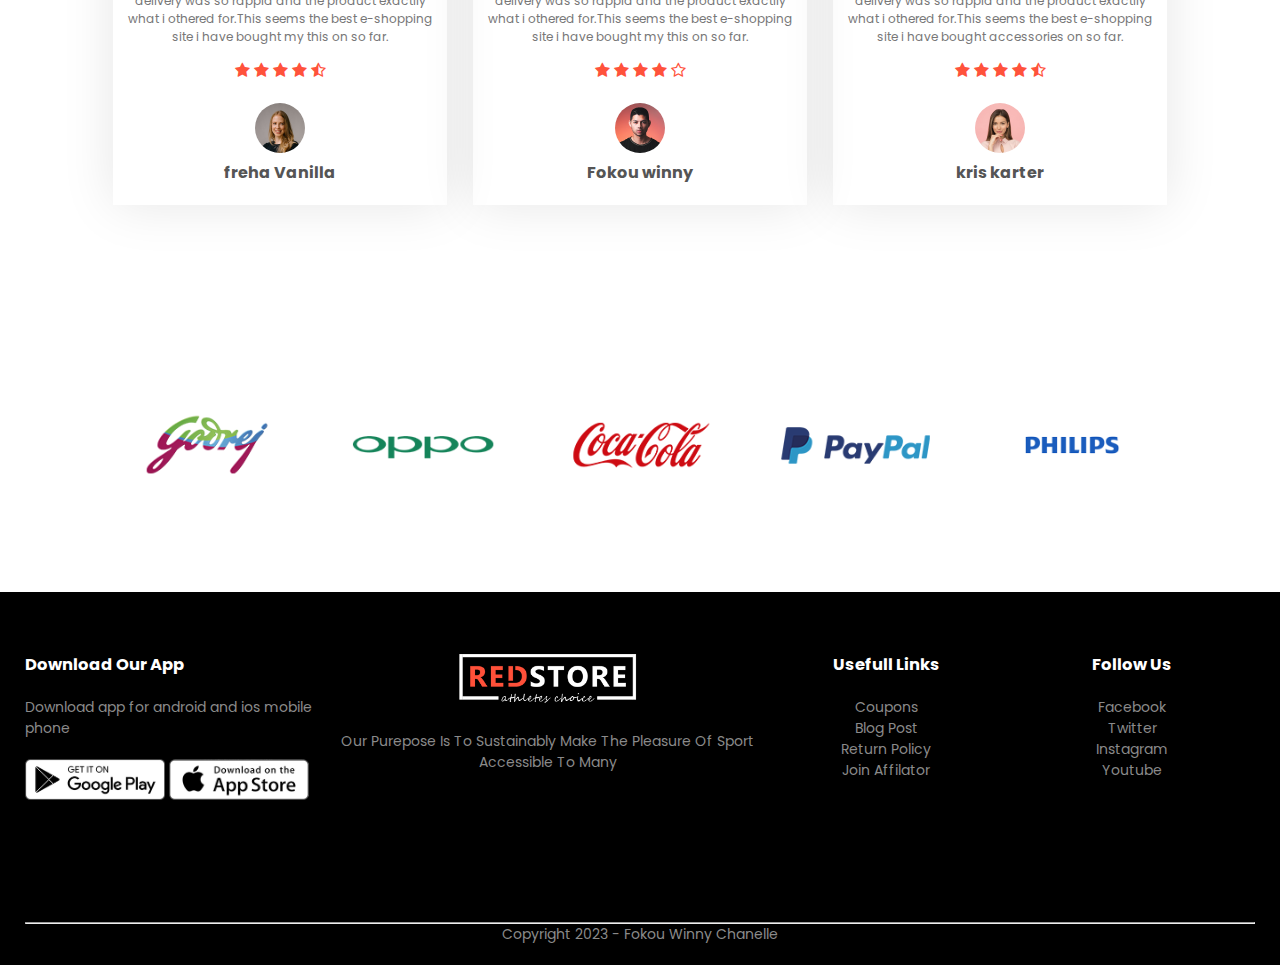
==== commit ae9282de: "" ====
--- a/chan's E-commerce Website/index.html
+++ b/chan's E-commerce Website/index.html
@@ -285,7 +285,7 @@
 <!-- -------------------------About us------------------------------- -->
 	<div class="about-us" id="About">
 		<div class="small-container">
-			<img src="/images/about-us.jpg">
+			<img src="images/about-us.jpg">
 			<div class="GET">
 				<h1> GET TO KNOW US <br></h1>
 			</div>
